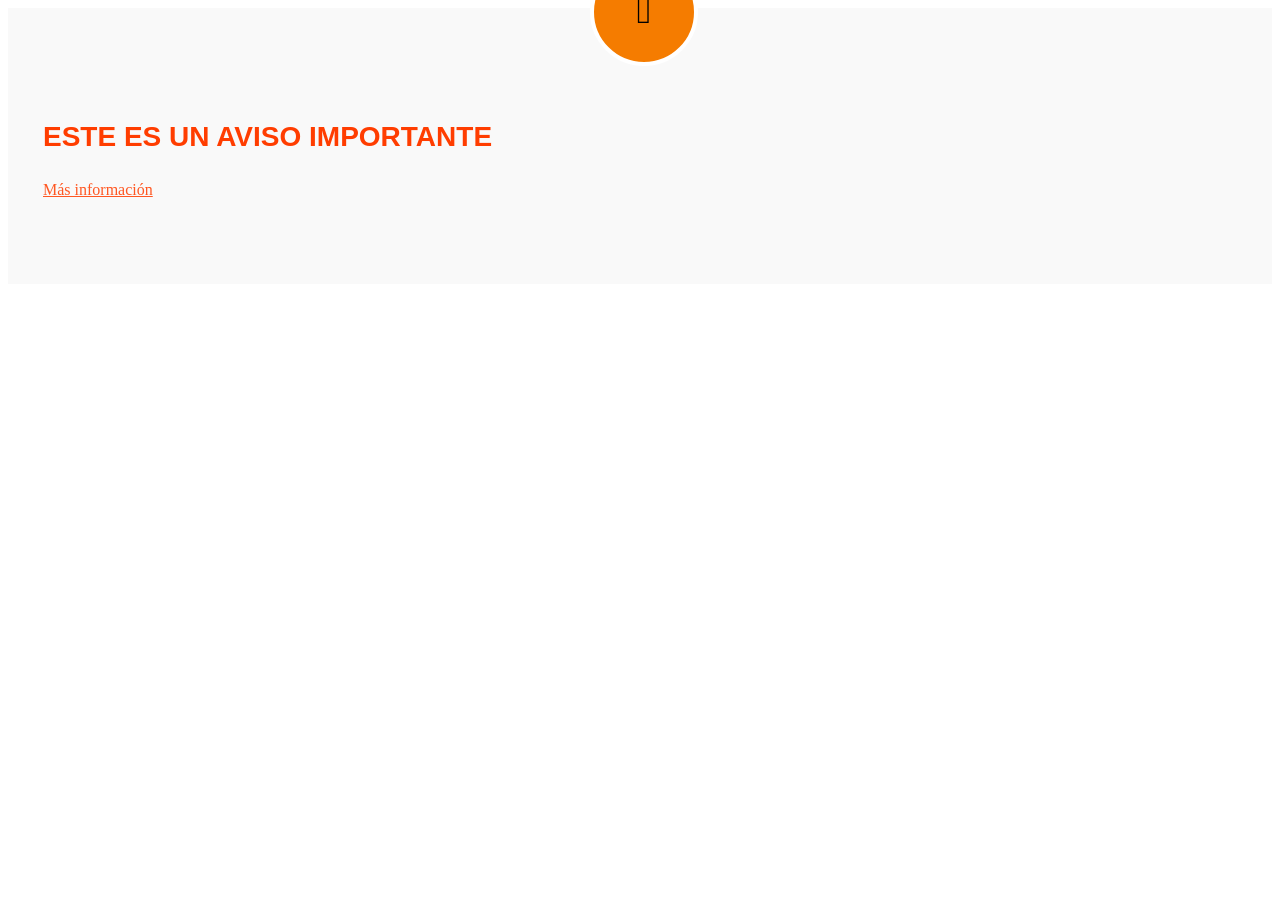
==== Pagina_web_Insti/Index.html @ ee3fced5 "Upload 15/01/2025" ====
<!DOCTYPE html>
<html lang="es">
    <head>
        <meta charset="UTF-8">
        <meta name="viewport" content="width=device-width, initial-scale=1">
        <link rel="profile" href="http://gmpg.org/xfn/11">

        <style>
            :root,::before,::after {
                --mec-color-skin: #f7a440; /* Color cambiado */
                --mec-color-skin-rgba-1: rgba(247, 164, 64, .25);
                --mec-color-skin-rgba-2: rgba(247, 164, 64, .5);
                --mec-color-skin-rgba-3: rgba(247, 164, 64, .75);
                --mec-color-skin-rgba-4: rgba(247, 164, 64, .11);
                --mec-container-normal-width: 1196px;
                --mec-container-large-width: 1690px;
                --mec-fes-main-color: #f7a440; /* Color cambiado */
                --mec-fes-main-color-rgba-1: rgba(247, 164, 64, 0.12);
                --mec-fes-main-color-rgba-2: rgba(247, 164, 64, 0.23);
                --mec-fes-main-color-rgba-3: rgba(247, 164, 64, 0.03);
                --mec-fes-main-color-rgba-4: rgba(247, 164, 64, 0.3);
                --mec-fluent-main-color: #ffe5b0; /* Color cambiado */
                --mec-fluent-bold-color: #ff9600; /* Color cambiado */
                --mec-fluent-bg-hover-color: #fff4e0; /* Color cambiado */
                --mec-fluent-bg-color: #fffaf3; /* Color cambiado */
                --mec-fluent-second-bg-color: #ffdab0; /* Color cambiado */
            }

            .aviso:before {
                font-family: 'FontAwesome';
                content: "\f08d";
                position: absolute;
                top: 0;
                font-size: 40px;
                height: 100px;
                width: 100px;
                line-height: 95px;
                text-align: center;
                background: #f57c00; /* Color cambiado */
                border-radius: 50%;
                top: -50px;
                left: 50%;
                margin-left: -50px;
                border: 4px solid #fff;
            }

            .aviso {
                background: #f9f9f9;
                padding: 85px 35px;
                margin-bottom: 60px;
                position: relative;
            }

            a.linkfaldon { color: #ff5722; /* Color cambiado */ }
            a.linkfaldon:visited { color: #bf360c; /* Color cambiado */ }

            .texto {
                font-size: 28px;
                font-family: helvetica;
                font-weight: bold;
                color: #ff3d00; /* Color cambiado */
                text-transform: uppercase;
            }

            .parpadea {
                animation-name: parpadeo;
                animation-duration: 1s;
                animation-timing-function: linear;
                animation-iteration-count: infinite;

                -webkit-animation-name: parpadeo;
                -webkit-animation-duration: 1s;
                -webkit-animation-timing-function: linear;
                -webkit-animation-iteration-count: infinite;
            }

            @-moz-keyframes parpadeo {
                0% { opacity: 1.0; }
                50% { opacity: 0.0; }
                100% { opacity: 1.0; }
            }

            @-webkit-keyframes parpadeo {
                0% { opacity: 1.0; }
                50% { opacity: 0.0; }
                100% { opacity: 1.0; }
            }

            @keyframes parpadeo {
                0% { opacity: 1.0; }
                50% { opacity: 0.0; }
                100% { opacity: 1.0; }
            }
        </style>

        <title>IES VILLAVERDE &#8211; Instituto Villaverde</title>
    </head>

    <body>
        <div class="aviso">
            <p class="texto">Este es un aviso importante</p>
            <a href="#" class="linkfaldon">Más información</a>
        </div>
    </body>
</html>
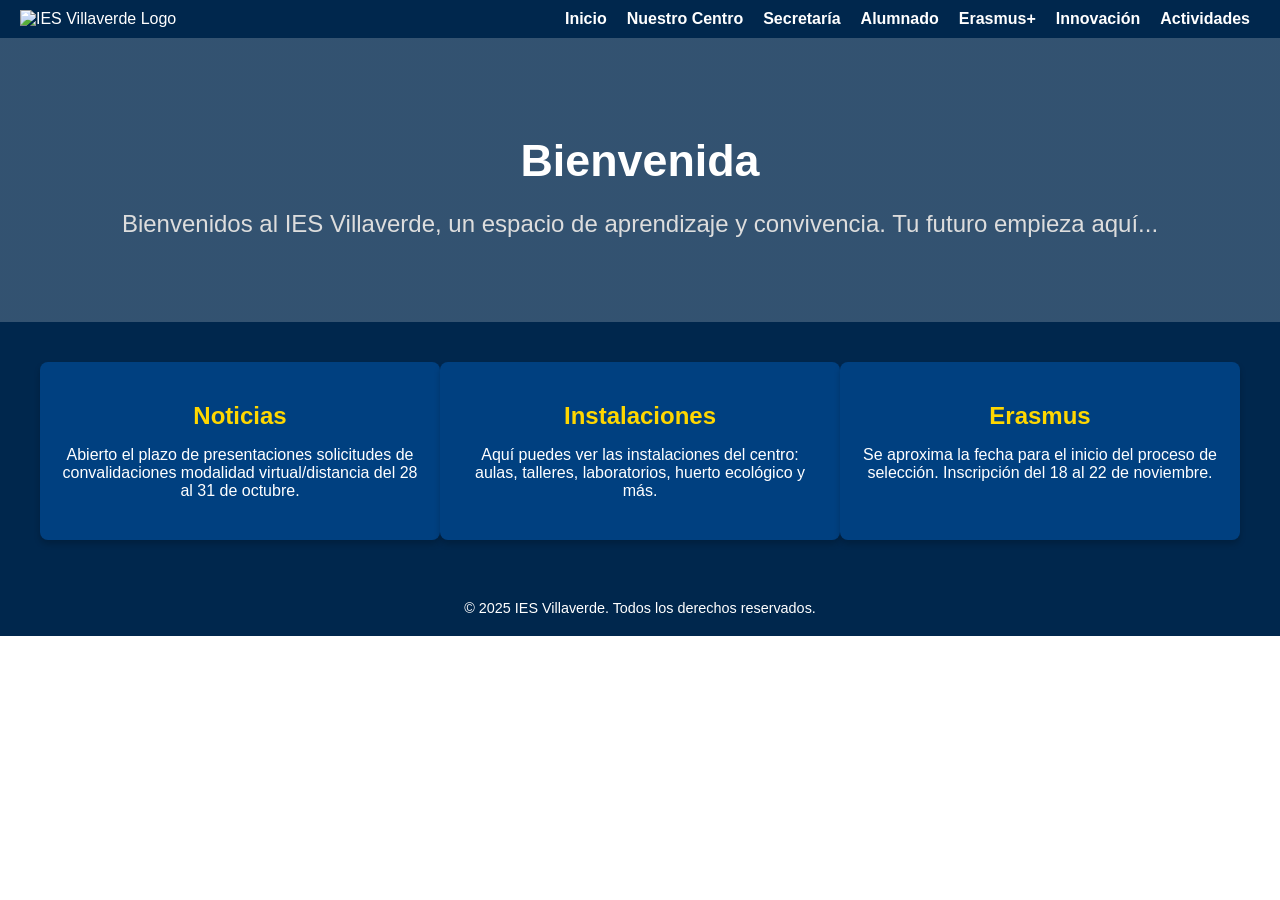
==== commit 03b66e35: "Upload 15/01/2025" ====
--- a/Pagina_web_Insti/Index.html
+++ b/Pagina_web_Insti/Index.html
@@ -1,105 +1,53 @@
 <!DOCTYPE html>
 <html lang="es">
-    <head>
-        <meta charset="UTF-8">
-        <meta name="viewport" content="width=device-width, initial-scale=1">
-        <link rel="profile" href="http://gmpg.org/xfn/11">
+<head>
+    <meta charset="UTF-8">
+    <meta name="viewport" content="width=device-width, initial-scale=1.0">
+    <title>IES Villaverde</title>
+    <link rel="stylesheet" href="styles.css">
+</head>
+<body>
+    <header class="header">
+        <div class="logo">
+            <img src="logo.png" alt="IES Villaverde Logo">
+        </div>
+        <nav class="navbar">
+            <ul>
+                <li><a href="#inicio">Inicio</a></li>
+                <li><a href="#centro">Nuestro Centro</a></li>
+                <li><a href="#secretaria">Secretaría</a></li>
+                <li><a href="#alumnado">Alumnado</a></li>
+                <li><a href="#erasmus">Erasmus+</a></li>
+                <li><a href="#innovacion">Innovación</a></li>
+                <li><a href="#actividades">Actividades</a></li>
+            </ul>
+        </nav>
+    </header>
 
-        <style>
-            :root,::before,::after {
-                --mec-color-skin: #f7a440; /* Color cambiado */
-                --mec-color-skin-rgba-1: rgba(247, 164, 64, .25);
-                --mec-color-skin-rgba-2: rgba(247, 164, 64, .5);
-                --mec-color-skin-rgba-3: rgba(247, 164, 64, .75);
-                --mec-color-skin-rgba-4: rgba(247, 164, 64, .11);
-                --mec-container-normal-width: 1196px;
-                --mec-container-large-width: 1690px;
-                --mec-fes-main-color: #f7a440; /* Color cambiado */
-                --mec-fes-main-color-rgba-1: rgba(247, 164, 64, 0.12);
-                --mec-fes-main-color-rgba-2: rgba(247, 164, 64, 0.23);
-                --mec-fes-main-color-rgba-3: rgba(247, 164, 64, 0.03);
-                --mec-fes-main-color-rgba-4: rgba(247, 164, 64, 0.3);
-                --mec-fluent-main-color: #ffe5b0; /* Color cambiado */
-                --mec-fluent-bold-color: #ff9600; /* Color cambiado */
-                --mec-fluent-bg-hover-color: #fff4e0; /* Color cambiado */
-                --mec-fluent-bg-color: #fffaf3; /* Color cambiado */
-                --mec-fluent-second-bg-color: #ffdab0; /* Color cambiado */
-            }
+    <main>
+        <section class="welcome">
+            <h1>Bienvenida</h1>
+            <p>Bienvenidos al IES Villaverde, un espacio de aprendizaje y convivencia. Tu futuro empieza aquí...</p>
+        </section>
 
-            .aviso:before {
-                font-family: 'FontAwesome';
-                content: "\f08d";
-                position: absolute;
-                top: 0;
-                font-size: 40px;
-                height: 100px;
-                width: 100px;
-                line-height: 95px;
-                text-align: center;
-                background: #f57c00; /* Color cambiado */
-                border-radius: 50%;
-                top: -50px;
-                left: 50%;
-                margin-left: -50px;
-                border: 4px solid #fff;
-            }
+        <section class="info-cards">
+            <div class="card">
+                <h2>Noticias</h2>
+                <p>Abierto el plazo de presentaciones solicitudes de convalidaciones modalidad virtual/distancia del 28 al 31 de octubre.</p>
+            </div>
+            <div class="card">
+                <h2>Instalaciones</h2>
+                <p>Aquí puedes ver las instalaciones del centro: aulas, talleres, laboratorios, huerto ecológico y más.</p>
+            </div>
+            <div class="card">
+                <h2>Erasmus</h2>
+                <p>Se aproxima la fecha para el inicio del proceso de selección. Inscripción del 18 al 22 de noviembre.</p>
+            </div>
+        </section>
+    </main>
 
-            .aviso {
-                background: #f9f9f9;
-                padding: 85px 35px;
-                margin-bottom: 60px;
-                position: relative;
-            }
-
-            a.linkfaldon { color: #ff5722; /* Color cambiado */ }
-            a.linkfaldon:visited { color: #bf360c; /* Color cambiado */ }
-
-            .texto {
-                font-size: 28px;
-                font-family: helvetica;
-                font-weight: bold;
-                color: #ff3d00; /* Color cambiado */
-                text-transform: uppercase;
-            }
-
-            .parpadea {
-                animation-name: parpadeo;
-                animation-duration: 1s;
-                animation-timing-function: linear;
-                animation-iteration-count: infinite;
-
-                -webkit-animation-name: parpadeo;
-                -webkit-animation-duration: 1s;
-                -webkit-animation-timing-function: linear;
-                -webkit-animation-iteration-count: infinite;
-            }
-
-            @-moz-keyframes parpadeo {
-                0% { opacity: 1.0; }
-                50% { opacity: 0.0; }
-                100% { opacity: 1.0; }
-            }
-
-            @-webkit-keyframes parpadeo {
-                0% { opacity: 1.0; }
-                50% { opacity: 0.0; }
-                100% { opacity: 1.0; }
-            }
-
-            @keyframes parpadeo {
-                0% { opacity: 1.0; }
-                50% { opacity: 0.0; }
-                100% { opacity: 1.0; }
-            }
-        </style>
-
-        <title>IES VILLAVERDE &#8211; Instituto Villaverde</title>
-    </head>
-
-    <body>
-        <div class="aviso">
-            <p class="texto">Este es un aviso importante</p>
-            <a href="#" class="linkfaldon">Más información</a>
-        </div>
-    </body>
-</html>
+    <footer class="footer">
+        <p>&copy; 2025 IES Villaverde. Todos los derechos reservados.</p>
+    </footer>
+</body>
+</html>
--- a/Pagina_web_Insti/styles.css
+++ b/Pagina_web_Insti/styles.css
@@ -0,0 +1,123 @@
+/* General Reset */
+body {
+    margin: 0;
+    font-family: Arial, sans-serif;
+}
+
+/* Header Styles */
+.header {
+    display: flex;
+    justify-content: space-between;
+    align-items: center;
+    background-color: #00274D;
+    color: white;
+    padding: 10px 20px;
+}
+
+.header .logo img {
+    height: 50px;
+}
+
+.navbar ul {
+    list-style: none;
+    display: flex;
+    margin: 0;
+    padding: 0;
+}
+
+.navbar ul li {
+    margin: 0 10px;
+}
+
+.navbar ul li a {
+    color: white;
+    text-decoration: none;
+    font-weight: bold;
+}
+
+.navbar ul li a:hover {
+    text-decoration: underline;
+}
+
+/* Welcome Section */
+.welcome {
+    text-align: center;
+    background: linear-gradient(to bottom, rgba(0,39,77,0.8), rgba(0,39,77,0.8)), url('background.jpg');
+    background-size: cover;
+    background-position: center;
+    color: white;
+    padding: 60px 20px;
+}
+
+.welcome h1 {
+    margin-bottom: 10px;
+    font-size: 2.8em;
+}
+
+.welcome p {
+    font-size: 1.5em;
+    color: #ddd;
+}
+
+/* Info Cards Section */
+.info-cards {
+    display: flex;
+    justify-content: space-around;
+    padding: 40px;
+    background: #00274D;
+    color: white;
+}
+
+.card {
+    background: #004080;
+    border: none;
+    border-radius: 8px;
+    padding: 20px;
+    text-align: center;
+    width: 30%;
+    box-shadow: 0 4px 6px rgba(0, 0, 0, 0.2);
+    transition: transform 0.3s;
+}
+
+.card:hover {
+    transform: scale(1.05);
+}
+
+.card h2 {
+    font-size: 1.5em;
+    color: #FFD700;
+    margin-bottom: 10px;
+}
+
+.card p {
+    font-size: 1em;
+    color: #FFF;
+    margin-bottom: 20px;
+}
+
+.card button {
+    background: #FFD700;
+    border: none;
+    color: #00274D;
+    padding: 10px 20px;
+    border-radius: 5px;
+    cursor: pointer;
+    font-weight: bold;
+}
+
+.card button:hover {
+    background: #FFC107;
+}
+
+/* Footer Styles */
+.footer {
+    text-align: center;
+    background-color: #00274D;
+    color: white;
+    padding: 20px 0;
+    font-size: 0.9em;
+}
+
+.footer p {
+    margin: 0;
+}
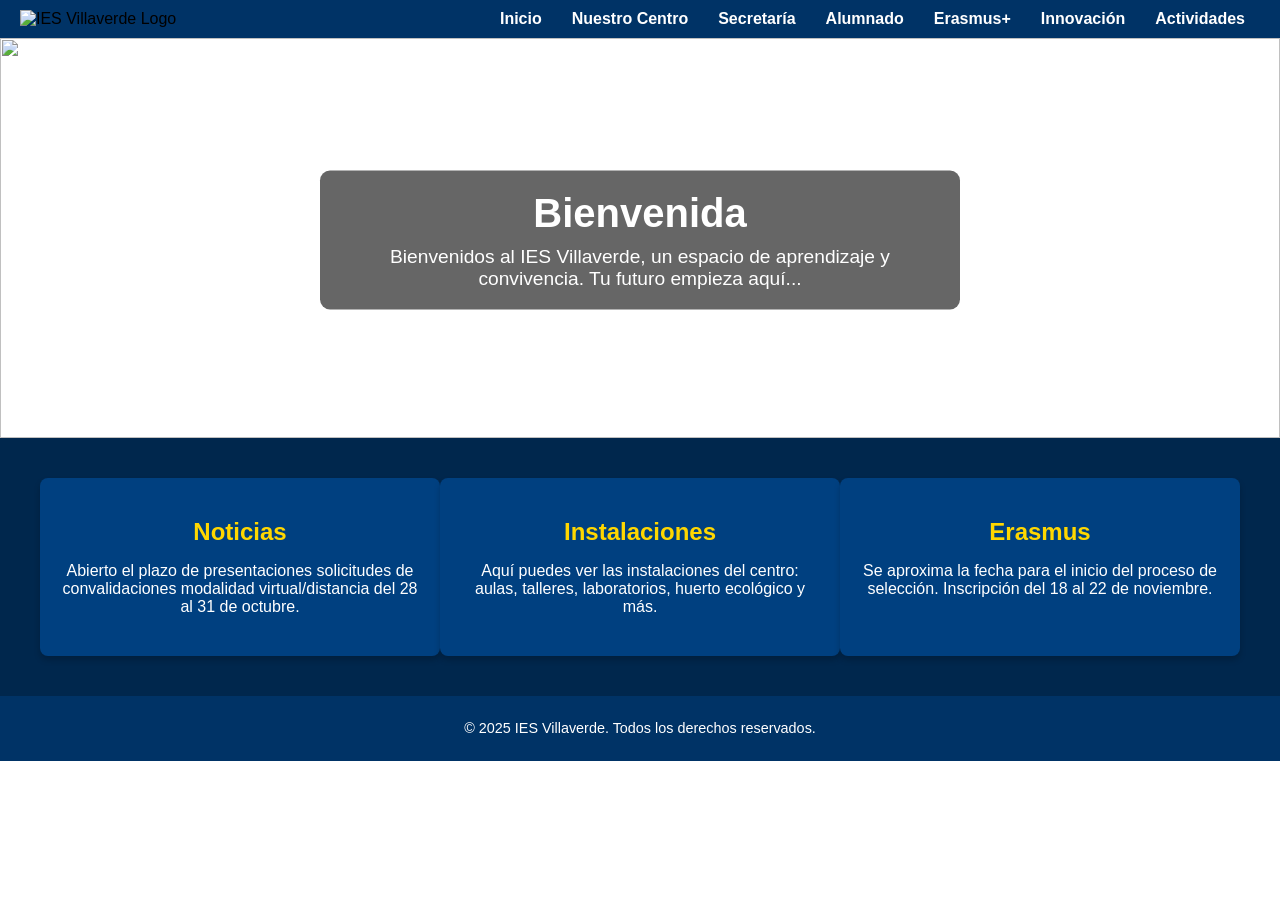
==== commit 094c5525: "Upload 16/01/2025" ====
--- a/Pagina_web_Insti/Index.html
+++ b/Pagina_web_Insti/Index.html
@@ -1,53 +1,80 @@
 <!DOCTYPE html>
 <html lang="es">
-<head>
-    <meta charset="UTF-8">
-    <meta name="viewport" content="width=device-width, initial-scale=1.0">
+  <head>
+    <meta charset="UTF-8" />
+    <meta name="viewport" content="width=device-width, initial-scale=1.0" />
     <title>IES Villaverde</title>
-    <link rel="stylesheet" href="styles.css">
-</head>
-<body>
+    <link rel="stylesheet" href="styles.css" />
+  </head>
+  <body>
     <header class="header">
-        <div class="logo">
-            <img src="logo.png" alt="IES Villaverde Logo">
-        </div>
-        <nav class="navbar">
-            <ul>
-                <li><a href="#inicio">Inicio</a></li>
-                <li><a href="#centro">Nuestro Centro</a></li>
-                <li><a href="#secretaria">Secretaría</a></li>
-                <li><a href="#alumnado">Alumnado</a></li>
-                <li><a href="#erasmus">Erasmus+</a></li>
-                <li><a href="#innovacion">Innovación</a></li>
-                <li><a href="#actividades">Actividades</a></li>
-            </ul>
-        </nav>
+      <div class="logo">
+        <img src="logo.png" alt="IES Villaverde Logo" />
+      </div>
+      <nav class="navbar">
+        <ul>
+          <li><a href="#inicio">Inicio</a></li>
+          <li><a href="#centro">Nuestro Centro</a></li>
+          <li><a href="#secretaria">Secretaría</a></li>
+          <li><a href="#alumnado">Alumnado</a></li>
+          <li><a href="#erasmus">Erasmus+</a></li>
+          <li><a href="#innovacion">Innovación</a></li>
+          <li><a href="#actividades">Actividades</a></li>
+        </ul>
+      </nav>
     </header>
 
     <main>
-        <section class="welcome">
-            <h1>Bienvenida</h1>
-            <p>Bienvenidos al IES Villaverde, un espacio de aprendizaje y convivencia. Tu futuro empieza aquí...</p>
-        </section>
+      <section class="welcome">
+        <div class="slider">
+          <ul>
+            <li>
+              <div>
+                <h1>Bienvenida</h1>
+                <p>
+                  Bienvenidos al IES Villaverde, un espacio de aprendizaje y
+                  convivencia. Tu futuro empieza aquí...
+                </p>
+              </div>
+              <img
+                src="https://site.educa.madrid.org/ies.villaverde.madrid//wp-content/uploads/ies.villaverde.madrid/2023/01/BIENVENIDA_CONTENEDOR.png"
+                alt=""
+              />
+            </li>
+            <li>
+              <img
+                src="https://site.educa.madrid.org/ies.villaverde.madrid//wp-content/uploads/ies.villaverde.madrid/2022/12/contenedor_navidad.png"
+                alt=""
+              />
+            </li>
+            <li>
+              <img
+                src="https://site.educa.madrid.org/ies.villaverde.madrid//wp-content/uploads/ies.villaverde.madrid/2023/04/Jornada_intercultural_II_IESVILLAVERDE.png"
+                alt=""
+              />
+            </li>
+          </ul>
+        </div>
+      </section>
 
-        <section class="info-cards">
-            <div class="card">
-                <h2>Noticias</h2>
-                <p>Abierto el plazo de presentaciones solicitudes de convalidaciones modalidad virtual/distancia del 28 al 31 de octubre.</p>
-            </div>
-            <div class="card">
-                <h2>Instalaciones</h2>
-                <p>Aquí puedes ver las instalaciones del centro: aulas, talleres, laboratorios, huerto ecológico y más.</p>
-            </div>
-            <div class="card">
-                <h2>Erasmus</h2>
-                <p>Se aproxima la fecha para el inicio del proceso de selección. Inscripción del 18 al 22 de noviembre.</p>
-            </div>
-        </section>
+      <section class="info-cards">
+        <div class="card">
+            <h2>Noticias</h2>
+            <p>Abierto el plazo de presentaciones solicitudes de convalidaciones modalidad virtual/distancia del 28 al 31 de octubre.</p>
+        </div>
+        <div class="card">
+            <h2>Instalaciones</h2>
+            <p>Aquí puedes ver las instalaciones del centro: aulas, talleres, laboratorios, huerto ecológico y más.</p>
+        </div>
+        <div class="card">
+            <h2>Erasmus</h2>
+            <p>Se aproxima la fecha para el inicio del proceso de selección. Inscripción del 18 al 22 de noviembre.</p>
+        </div>
+    </section>
     </main>
 
     <footer class="footer">
-        <p>&copy; 2025 IES Villaverde. Todos los derechos reservados.</p>
+      <p>&copy; 2025 IES Villaverde. Todos los derechos reservados.</p>
     </footer>
-</body>
-</html>+  </body>
+</html>
--- a/Pagina_web_Insti/styles.css
+++ b/Pagina_web_Insti/styles.css
@@ -1,65 +1,112 @@
-/* General Reset */
+/* Estilo general */
 body {
+    font-family: Arial, sans-serif;
     margin: 0;
-    font-family: Arial, sans-serif;
-}
-
-/* Header Styles */
-.header {
+    padding: 0;
+  }
+  
+  .header {
     display: flex;
+    align-items: center;
     justify-content: space-between;
-    align-items: center;
-    background-color: #00274D;
-    color: white;
+    background-color: #003366;
     padding: 10px 20px;
-}
-
-.header .logo img {
+  }
+  
+  .header .logo img {
     height: 50px;
-}
-
-.navbar ul {
+  }
+  
+  .navbar ul {
     list-style: none;
     display: flex;
     margin: 0;
     padding: 0;
-}
-
-.navbar ul li {
-    margin: 0 10px;
-}
-
-.navbar ul li a {
+  }
+  
+  .navbar ul li {
+    margin: 0 15px;
+  }
+  
+  .navbar ul li a {
+    text-decoration: none;
     color: white;
-    text-decoration: none;
     font-weight: bold;
-}
-
-.navbar ul li a:hover {
-    text-decoration: underline;
-}
-
-/* Welcome Section */
-.welcome {
+  }
+  
+  .navbar ul li a:hover {
+    color: #ffd700;
+  }
+  
+  /* Sección de bienvenida */
+  .welcome {
+    position: relative;
+    overflow: hidden;
+  }
+  
+  .slider {
+    position: relative;
+    width: 100%;
+    max-height: 400px;
+  }
+  
+  .slider ul {
+    display: flex;
+    padding: 0;
+    margin: 0;
+    list-style: none;
+    animation: slide 12s infinite;
+  }
+  
+  .slider ul li {
+    position: relative;
+    min-width: 100%;
+  }
+  
+  .slider ul li img {
+    width: 100%;
+    height: 400px;
+    object-fit: cover;
+  }
+  
+  .slider ul li div {
+    position: absolute;
+    top: 50%;
+    left: 50%;
+    transform: translate(-50%, -50%);
+    background: rgba(0, 0, 0, 0.6);
+    padding: 20px;
     text-align: center;
-    background: linear-gradient(to bottom, rgba(0,39,77,0.8), rgba(0,39,77,0.8)), url('background.jpg');
-    background-size: cover;
-    background-position: center;
     color: white;
-    padding: 60px 20px;
-}
-
-.welcome h1 {
-    margin-bottom: 10px;
-    font-size: 2.8em;
-}
-
-.welcome p {
-    font-size: 1.5em;
-    color: #ddd;
-}
-
-/* Info Cards Section */
+    border-radius: 10px;
+  }
+  
+  .slider ul li div h1 {
+    margin: 0;
+    font-size: 2.5em;
+  }
+  
+  .slider ul li div p {
+    margin: 10px 0 0;
+    font-size: 1.2em;
+  }
+  
+  /* Animación del slider */
+  @keyframes slide {
+    0% {
+      transform: translateX(0);
+    }
+    33% {
+      transform: translateX(-100%);
+    }
+    66% {
+      transform: translateX(-200%);
+    }
+    100% {
+      transform: translateX(0);
+    }
+  }
+  /* Info Cards Section */
 .info-cards {
     display: flex;
     justify-content: space-around;
@@ -109,15 +156,13 @@
     background: #FFC107;
 }
 
-/* Footer Styles */
-.footer {
+  
+  /* Footer */
+  .footer {
+    background-color: #003366;
+    color: white;
     text-align: center;
-    background-color: #00274D;
-    color: white;
-    padding: 20px 0;
+    padding: 10px;
     font-size: 0.9em;
-}
-
-.footer p {
-    margin: 0;
-}
+  }
+  
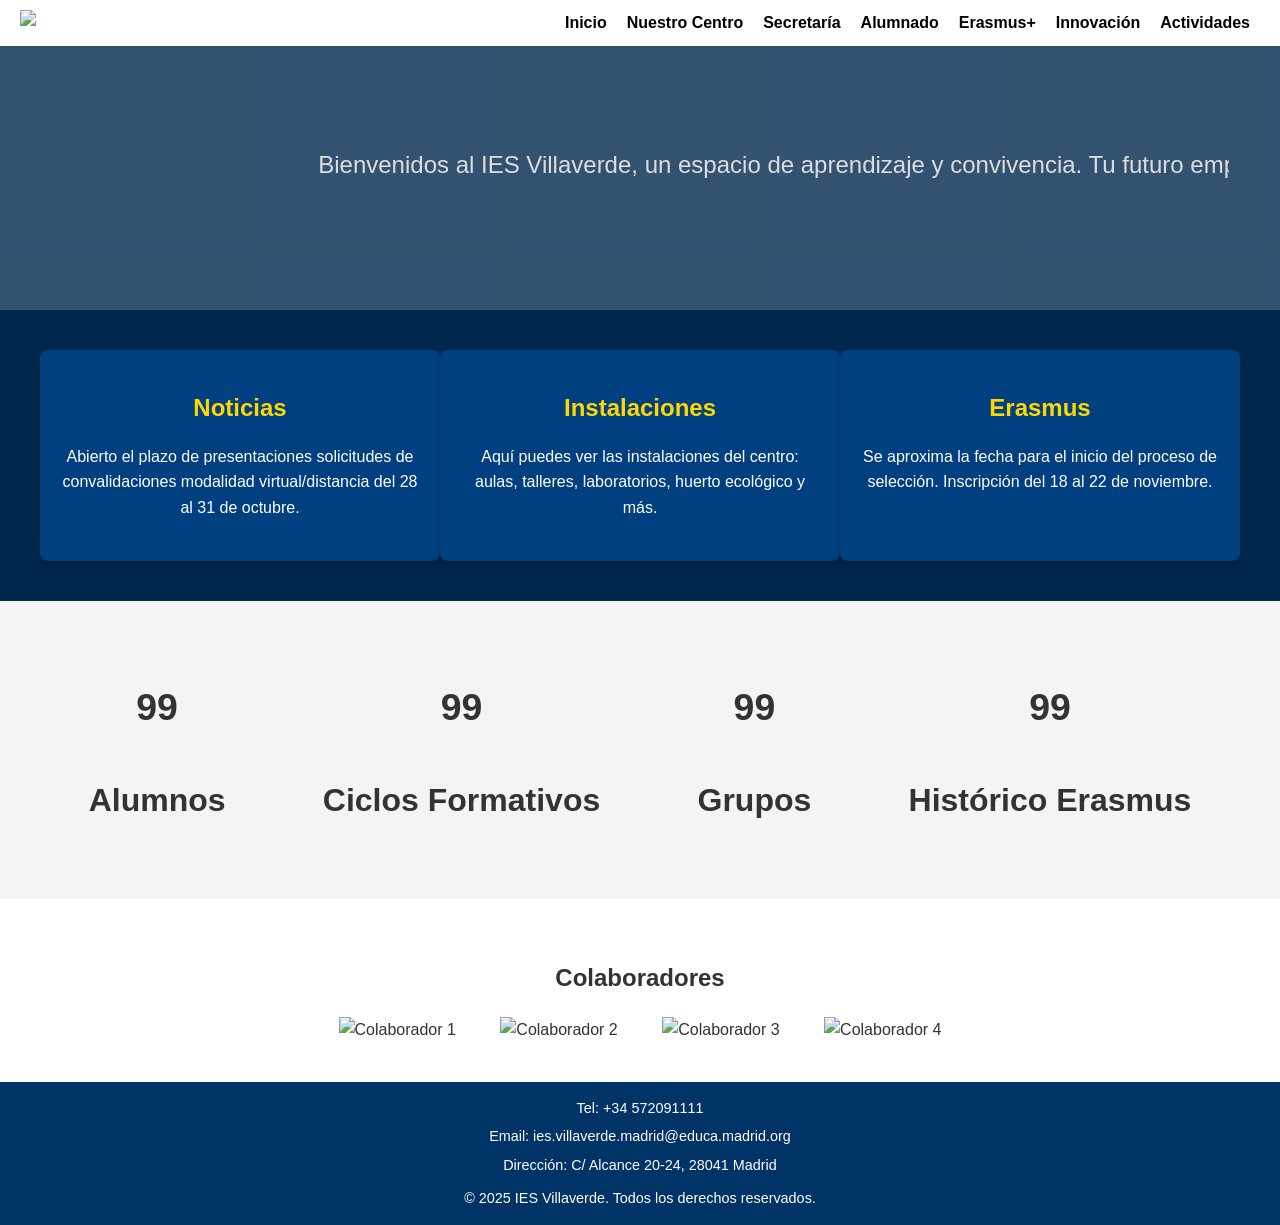
==== commit f9294b7f: "Upload 17/01/2025" ====
--- a/Pagina_web_Insti/Index.html
+++ b/Pagina_web_Insti/Index.html
@@ -1,32 +1,31 @@
 <!DOCTYPE html>
 <html lang="es">
-  <head>
-    <meta charset="UTF-8" />
-    <meta name="viewport" content="width=device-width, initial-scale=1.0" />
+<head>
+    <meta charset="UTF-8">
+    <meta name="viewport" content="width=device-width, initial-scale=1.0">
     <title>IES Villaverde</title>
-    <link rel="stylesheet" href="styles.css" />
-  </head>
-  <body>
+    <link rel="stylesheet" href="styles.css">
+</head>
+<body>
     <header class="header">
-      <div class="logo">
-        <img src="logo.png" alt="IES Villaverde Logo" />
-      </div>
-      <nav class="navbar">
-        <ul>
-          <li><a href="#inicio">Inicio</a></li>
-          <li><a href="#centro">Nuestro Centro</a></li>
-          <li><a href="#secretaria">Secretaría</a></li>
-          <li><a href="#alumnado">Alumnado</a></li>
-          <li><a href="#erasmus">Erasmus+</a></li>
-          <li><a href="#innovacion">Innovación</a></li>
-          <li><a href="#actividades">Actividades</a></li>
-        </ul>
-      </nav>
+        <div class="logo">
+            <img src="https://site.educa.madrid.org/ies.villaverde.madrid//wp-content/uploads/ies.villaverde.madrid/2021/03/cropped-cropped-ies-villaverde-logo.png" alt="IES Villaverde Logo">
+        </div>
+        <nav class="navbar">
+            <ul>
+                <li><a href="#inicio">Inicio</a></li>
+                <li><a href="#centro">Nuestro Centro</a></li>
+                <li><a href="#secretaria">Secretaría</a></li>
+                <li><a href="#alumnado">Alumnado</a></li>
+                <li><a href="#erasmus">Erasmus+</a></li>
+                <li><a href="#innovacion">Innovación</a></li>
+                <li><a href="#actividades">Actividades</a></li>
+            </ul>
+        </nav>
     </header>
 
     <main>
-      <section class="welcome">
-        <div class="slider">
+        <section class="welcome">        <div class="slider">
           <ul>
             <li>
               <div>
@@ -55,26 +54,64 @@
             </li>
           </ul>
         </div>
+        </section>
+
+
+        <section class="info-cards">
+          <div class="card">
+              <h2>Noticias</h2>
+              <p>Abierto el plazo de presentaciones solicitudes de convalidaciones modalidad virtual/distancia del 28 al 31 de octubre.</p>
+          </div>
+          <div class="card">
+              <h2>Instalaciones</h2>
+              <p>Aquí puedes ver las instalaciones del centro: aulas, talleres, laboratorios, huerto ecológico y más.</p>
+          </div>
+          <div class="card">
+              <h2>Erasmus</h2>
+              <p>Se aproxima la fecha para el inicio del proceso de selección. Inscripción del 18 al 22 de noviembre.</p>
+          </div>
       </section>
+<!-- Sección de estadísticas -->
+<section class="statistics">
+  <div class="stat">
+      <h3>99</h3>
+      <p>Alumnos</p>
+  </div>
+  <div class="stat">
+      <h3>99</h3>
+      <p>Ciclos Formativos</p>
+  </div>
+  <div class="stat">
+      <h3>99</h3>
+      <p>Grupos</p>
+  </div>
+  <div class="stat">
+      <h3>99</h3>
+      <p>Histórico Erasmus</p>
+  </div>
+</section>
 
-      <section class="info-cards">
-        <div class="card">
-            <h2>Noticias</h2>
-            <p>Abierto el plazo de presentaciones solicitudes de convalidaciones modalidad virtual/distancia del 28 al 31 de octubre.</p>
-        </div>
-        <div class="card">
-            <h2>Instalaciones</h2>
-            <p>Aquí puedes ver las instalaciones del centro: aulas, talleres, laboratorios, huerto ecológico y más.</p>
-        </div>
-        <div class="card">
-            <h2>Erasmus</h2>
-            <p>Se aproxima la fecha para el inicio del proceso de selección. Inscripción del 18 al 22 de noviembre.</p>
-        </div>
-    </section>
-    </main>
+<!-- Sección de colaboradores -->
+<section class="collaborators">
+  <h2>Colaboradores</h2>
+  <div class="logos">
+      <img src="https://site.educa.madrid.org/ies.villaverde.madrid//wp-content/uploads/ies.villaverde.madrid/2021/04/FNAC.jpeg" alt="Colaborador 1">
+      <img src="https://site.educa.madrid.org/ies.villaverde.madrid//wp-content/uploads/ies.villaverde.madrid/2022/11/INSIGNIA_EMLAB_5.png" alt="Colaborador 2">
+      <img src="https://site.educa.madrid.org/ies.villaverde.madrid//wp-content/uploads/ies.villaverde.madrid/2021/06/logo-exe-300-01.png" alt="Colaborador 3">
+      <img src="https://site.educa.madrid.org/ies.villaverde.madrid//wp-content/uploads/ies.villaverde.madrid/2021/04/ucdconwaylab.jpg" alt="Colaborador 4">
+  </div>
+</section>
 
-    <footer class="footer">
+<!-- Pie de página -->
+<footer class="footer">
+  <div class="contact-info">
+      <p>Tel: +34 572091111</p>
+      <p>Email: ies.villaverde.madrid@educa.madrid.org</p>
+      <p>Dirección: C/ Alcance 20-24, 28041 Madrid</p>
+  </div>
+  <div class="legal">
       <p>&copy; 2025 IES Villaverde. Todos los derechos reservados.</p>
-    </footer>
-  </body>
-</html>
+  </div>
+</footer>
+</body>
+</html>
--- a/Pagina_web_Insti/styles.css
+++ b/Pagina_web_Insti/styles.css
@@ -1,111 +1,235 @@
-/* Estilo general */
+/* General Reset */
 body {
-    font-family: Arial, sans-serif;
-    margin: 0;
-    padding: 0;
-  }
-  
-  .header {
-    display: flex;
-    align-items: center;
-    justify-content: space-between;
-    background-color: #003366;
-    padding: 10px 20px;
-  }
-  
-  .header .logo img {
-    height: 50px;
-  }
-  
-  .navbar ul {
-    list-style: none;
-    display: flex;
-    margin: 0;
-    padding: 0;
-  }
-  
-  .navbar ul li {
-    margin: 0 15px;
-  }
-  
-  .navbar ul li a {
-    text-decoration: none;
-    color: white;
-    font-weight: bold;
-  }
-  
-  .navbar ul li a:hover {
-    color: #ffd700;
-  }
-  
-  /* Sección de bienvenida */
-  .welcome {
-    position: relative;
-    overflow: hidden;
-  }
-  
-  .slider {
-    position: relative;
-    width: 100%;
-    max-height: 400px;
-  }
-  
-  .slider ul {
-    display: flex;
-    padding: 0;
-    margin: 0;
-    list-style: none;
-    animation: slide 12s infinite;
-  }
-  
-  .slider ul li {
-    position: relative;
-    min-width: 100%;
-  }
-  
-  .slider ul li img {
-    width: 100%;
-    height: 400px;
-    object-fit: cover;
-  }
-  
-  .slider ul li div {
-    position: absolute;
-    top: 50%;
-    left: 50%;
-    transform: translate(-50%, -50%);
-    background: rgba(0, 0, 0, 0.6);
-    padding: 20px;
-    text-align: center;
-    color: white;
-    border-radius: 10px;
-  }
-  
-  .slider ul li div h1 {
-    margin: 0;
-    font-size: 2.5em;
-  }
-  
-  .slider ul li div p {
-    margin: 10px 0 0;
-    font-size: 1.2em;
-  }
-  
-  /* Animación del slider */
-  @keyframes slide {
-    0% {
-      transform: translateX(0);
-    }
-    33% {
-      transform: translateX(-100%);
-    }
-    66% {
-      transform: translateX(-200%);
-    }
-    100% {
-      transform: translateX(0);
-    }
-  }
+  margin: 0;
+  font-family: Arial, sans-serif;
+  color: #333;
+  line-height: 1.6;
+}
+
+/* Header Styles */
+.header {
+  display: flex;
+  justify-content: space-between;
+  align-items: center;
+  background-color: #ffffff;
+  color: white;
+  padding: 10px 20px;
+}
+
+.header .logo img {
+  height: 50px;
+}
+
+.navbar ul {
+  list-style: none;
+  display: flex;
+  margin: 0;
+  padding: 0;
+}
+
+.navbar ul li {
+  margin: 0 10px;
+}
+
+.navbar ul li a {
+  color: rgb(0, 0, 0);
+  text-decoration: none;
+  font-weight: bold;
+}
+
+.navbar ul li a:hover {
+  text-decoration: underline;
+}
+
+/* Welcome Section */
+.welcome {
+  text-align: center;
+  background: linear-gradient(to bottom, rgba(0,39,77,0.8), rgba(0,39,77,0.8)), url('https://site.educa.madrid.org/ies.villaverde.madrid//wp-content/uploads/ies.villaverde.madrid/2023/01/BIENVENIDA_CONTENEDOR.png');
+  background-size: cover;
+  background-position: center;
+  color: white;
+  padding: 60px 20px;
+}
+
+
+.welcome h1 {
+  position: absolute;
+  top: 250%;
+  left: 50%;
+  transform: translate(-50%, -50%);
+  z-index: 10; /* Asegura que el texto esté sobre el slider */
+  background-color: rgba(0, 0, 0, 0.5); /* Fondo semitransparente */
+  color: white;
+  padding: 10px 20px;
+  border-radius: 5px;
+  font-size: 2.5em;
+  text-transform: uppercase;
+}
+
+
+.welcome p {
+  font-size: 1.5em;
+  color: #ddd;
+}
+
+/* Info Cards Section */
+.info-cards {
+  display: flex;
+  justify-content: space-around;
+  padding: 40px;
+  background: #00274D;
+  color: white;
+}
+
+.card {
+  background: #004080;
+  border: none;
+  border-radius: 8px;
+  padding: 20px;
+  text-align: center;
+  width: 30%;
+  box-shadow: 0 4px 6px rgba(0, 0, 0, 0.2);
+  transition: transform 0.3s;
+}
+
+.card:hover {
+  transform: scale(1.05);
+}
+
+.card h2 {
+  font-size: 1.5em;
+  color: #FFD700;
+  margin-bottom: 10px;
+}
+
+.card p {
+  font-size: 1em;
+  color: #FFF;
+  margin-bottom: 20px;
+}
+
+.card button {
+  background: #FFD700;
+  border: none;
+  color: #00274D;
+  padding: 10px 20px;
+  border-radius: 5px;
+  cursor: pointer;
+  font-weight: bold;
+}
+
+.card button:hover {
+  background: #FFC107;
+}
+
+/* Statistics Section */
+.statistics {
+  display: flex;
+  justify-content: space-around;
+  padding: 40px;
+  background: #F4F4F4;
+  color: #333;
+  text-align: center;
+}
+
+.statistics .stat {
+  font-size: 2em;
+  font-weight: bold;
+}
+
+.statistics .label {
+  margin-top: 5px;
+  font-size: 1em;
+}
+
+/* Collaborators Section */
+.collaborators {
+  text-align: center;
+  padding: 40px;
+  background: #FFF;
+}
+
+.collaborators img {
+  max-width: 150px;
+  margin: 0 20px;
+  transition: transform 0.3s;
+}
+
+.collaborators img:hover {
+  transform: scale(1.1);
+}
+
+/* Footer Styles */
+.footer {
+  display: flex;
+  flex-direction: column;
+  justify-content: center;
+  align-items: center;
+  background-color: #00274D;
+  color: white;
+  padding: 20px 0;
+  font-size: 0.9em;
+}
+
+.footer .links {
+  display: flex;
+  justify-content: center;
+  margin-bottom: 10px;
+}
+
+.footer .links a {
+  margin: 0 10px;
+  color: white;
+  text-decoration: none;
+}
+
+.footer .links a:hover {
+  text-decoration: underline;
+}
+
+.footer p {
+  margin: 5px 0;
+}
+
+.slider {
+  position: relative;
+  width: 95%;
+  margin: auto;
+  overflow: hidden;
+}
+
+
+.slider ul {
+	display: flex;
+	padding: 0;
+	width: 400%;
+	
+	animation: cambio 20s infinite alternate linear;
+}
+
+.slider li {
+	width: 100%;
+	list-style: none;
+}
+
+.slider img {
+	width: 100%;
+}
+
+@keyframes cambio {
+	0% {margin-left: 0;}
+	20% {margin-left: 0;}
+	
+	25% {margin-left: -100%;}
+	45% {margin-left: -100%;}
+	
+	50% {margin-left: -200%;}
+	70% {margin-left: -200%;}
+	
+	75% {margin-left: -300%;}
+	100% {margin-left: -300%;}
+}
+
   /* Info Cards Section */
 .info-cards {
     display: flex;
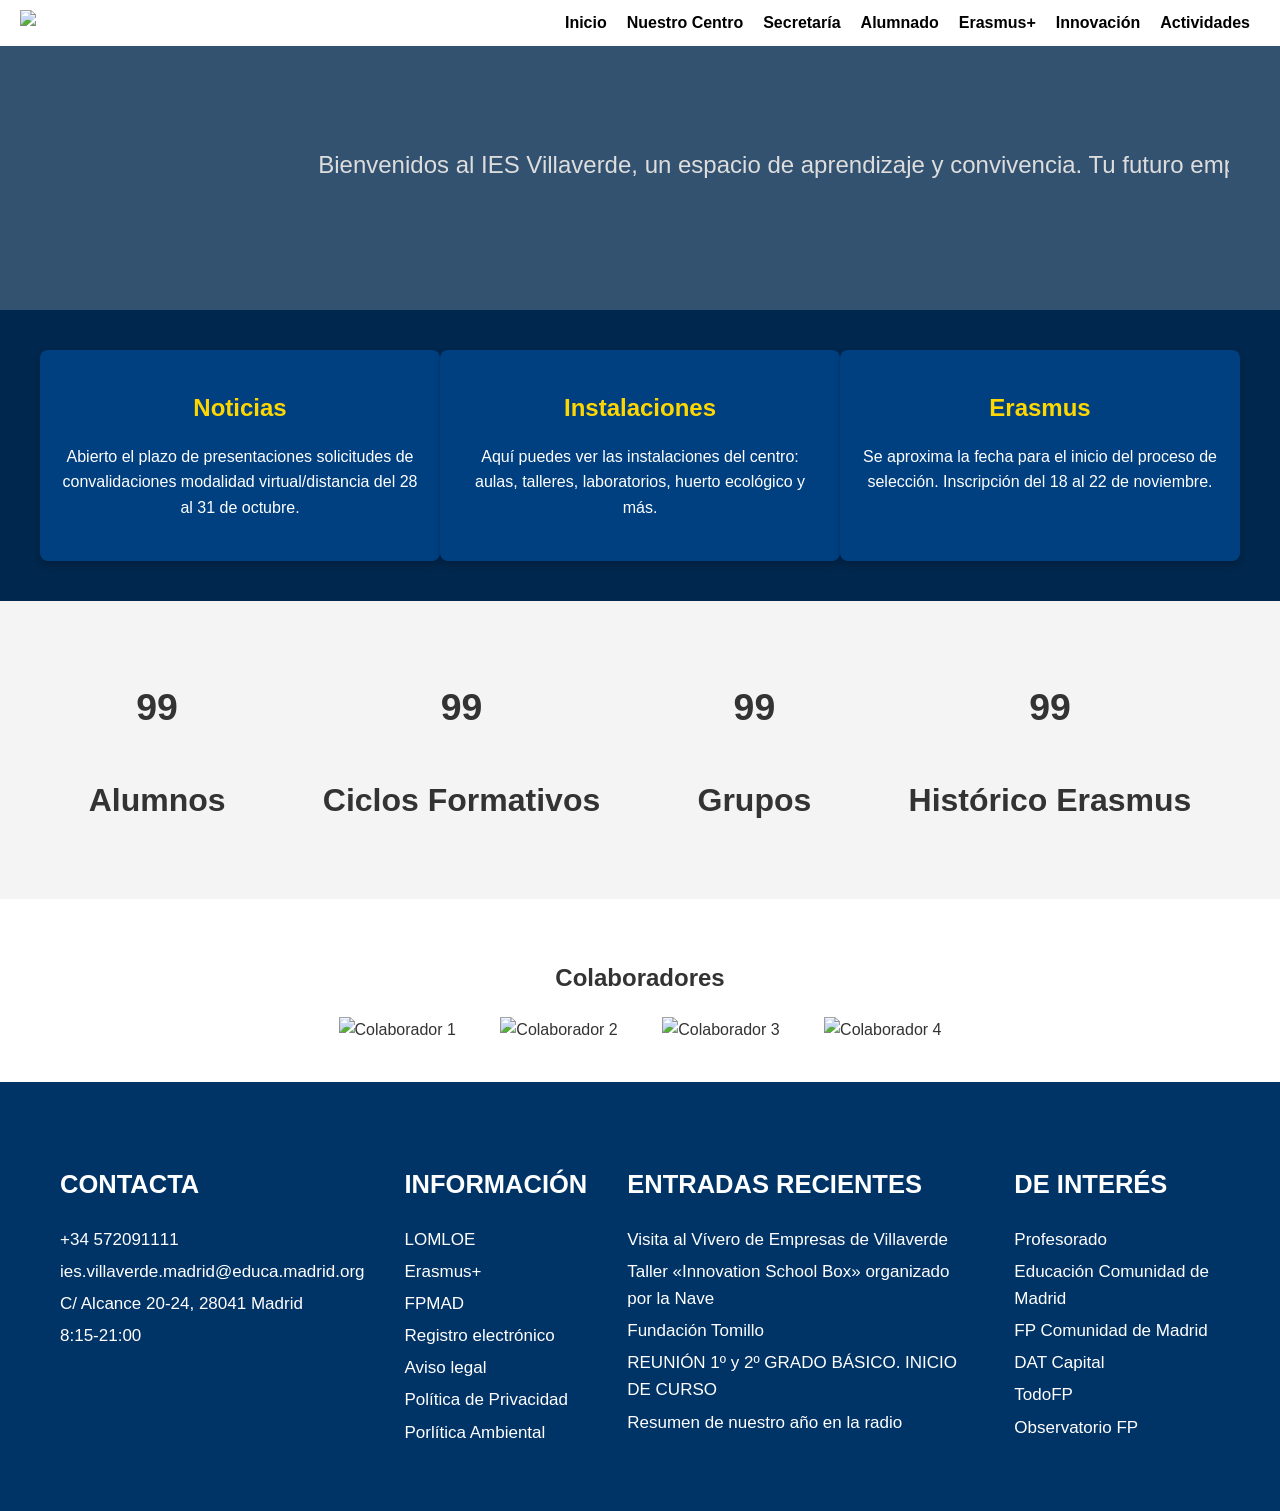
==== commit 67c647e7: "Upload 2 paginas" ====
--- a/Pagina_web_Insti/Index.html
+++ b/Pagina_web_Insti/Index.html
@@ -13,8 +13,8 @@
         </div>
         <nav class="navbar">
             <ul>
-                <li><a href="#inicio">Inicio</a></li>
-                <li><a href="#centro">Nuestro Centro</a></li>
+                <li><a href="Index.html">Inicio</a></li>
+                <li><a href="nuestro_centro.html">Nuestro Centro</a></li>
                 <li><a href="#secretaria">Secretaría</a></li>
                 <li><a href="#alumnado">Alumnado</a></li>
                 <li><a href="#erasmus">Erasmus+</a></li>
@@ -104,14 +104,42 @@
 
 <!-- Pie de página -->
 <footer class="footer">
-  <div class="contact-info">
-      <p>Tel: +34 572091111</p>
-      <p>Email: ies.villaverde.madrid@educa.madrid.org</p>
-      <p>Dirección: C/ Alcance 20-24, 28041 Madrid</p>
+  <div class="foot">
+  <div class="footdiv">
+    <h2>CONTACTA</h2>
+      <p>+34 572091111</p>
+      <p>ies.villaverde.madrid@educa.madrid.org</p>
+      <p>C/ Alcance 20-24, 28041 Madrid</p>
+      <p>8:15-21:00</p>
   </div>
-  <div class="legal">
-      <p>&copy; 2025 IES Villaverde. Todos los derechos reservados.</p>
+  <div class="footdiv">
+    <H2>INFORMACIÓN</H2>
+      <P>LOMLOE</P>
+      <P>Erasmus+</P>
+      <p>FPMAD</p>
+      <P>Registro electrónico</P>
+      <p>Aviso legal</p>
+      <p>Política de Privacidad</p>
+      <p>Porlítica Ambiental</p>
   </div>
+  <div class="footdiv">
+    <H2>ENTRADAS RECIENTES</H2>
+    <p>Visita al Vívero de Empresas de Villaverde</p>
+    <p>Taller «Innovation School Box» organizado por la Nave</p>
+    <p>Fundación Tomillo</p>
+    <p>REUNIÓN 1º y 2º GRADO BÁSICO. INICIO DE CURSO</p>
+    <p>Resumen de nuestro año en la radio</p>
+  </div>
+  <div class="footdiv">
+    <H2>DE INTERÉS</H2>
+    <p>Profesorado</p>
+    <p>Educación Comunidad de Madrid</p>
+    <p>FP Comunidad de Madrid</p>
+    <p>DAT Capital</p>
+    <p>TodoFP</p>
+    <p>Observatorio FP</p>
+  </div>
+</div>
 </footer>
 </body>
 </html>
--- a/Pagina_web_Insti/styles.css
+++ b/Pagina_web_Insti/styles.css
@@ -289,4 +289,17 @@
     padding: 10px;
     font-size: 0.9em;
   }
-  +  
+  .foot{
+    display: flex;
+    padding: 50px 0px;
+    padding-left: 30px;
+    padding-right: 30px;
+    margin: 0 --20px;
+    text-align: left;
+  }
+
+  .footdiv{
+    font-size: 17px;
+    padding: 0px 20px;
+  }
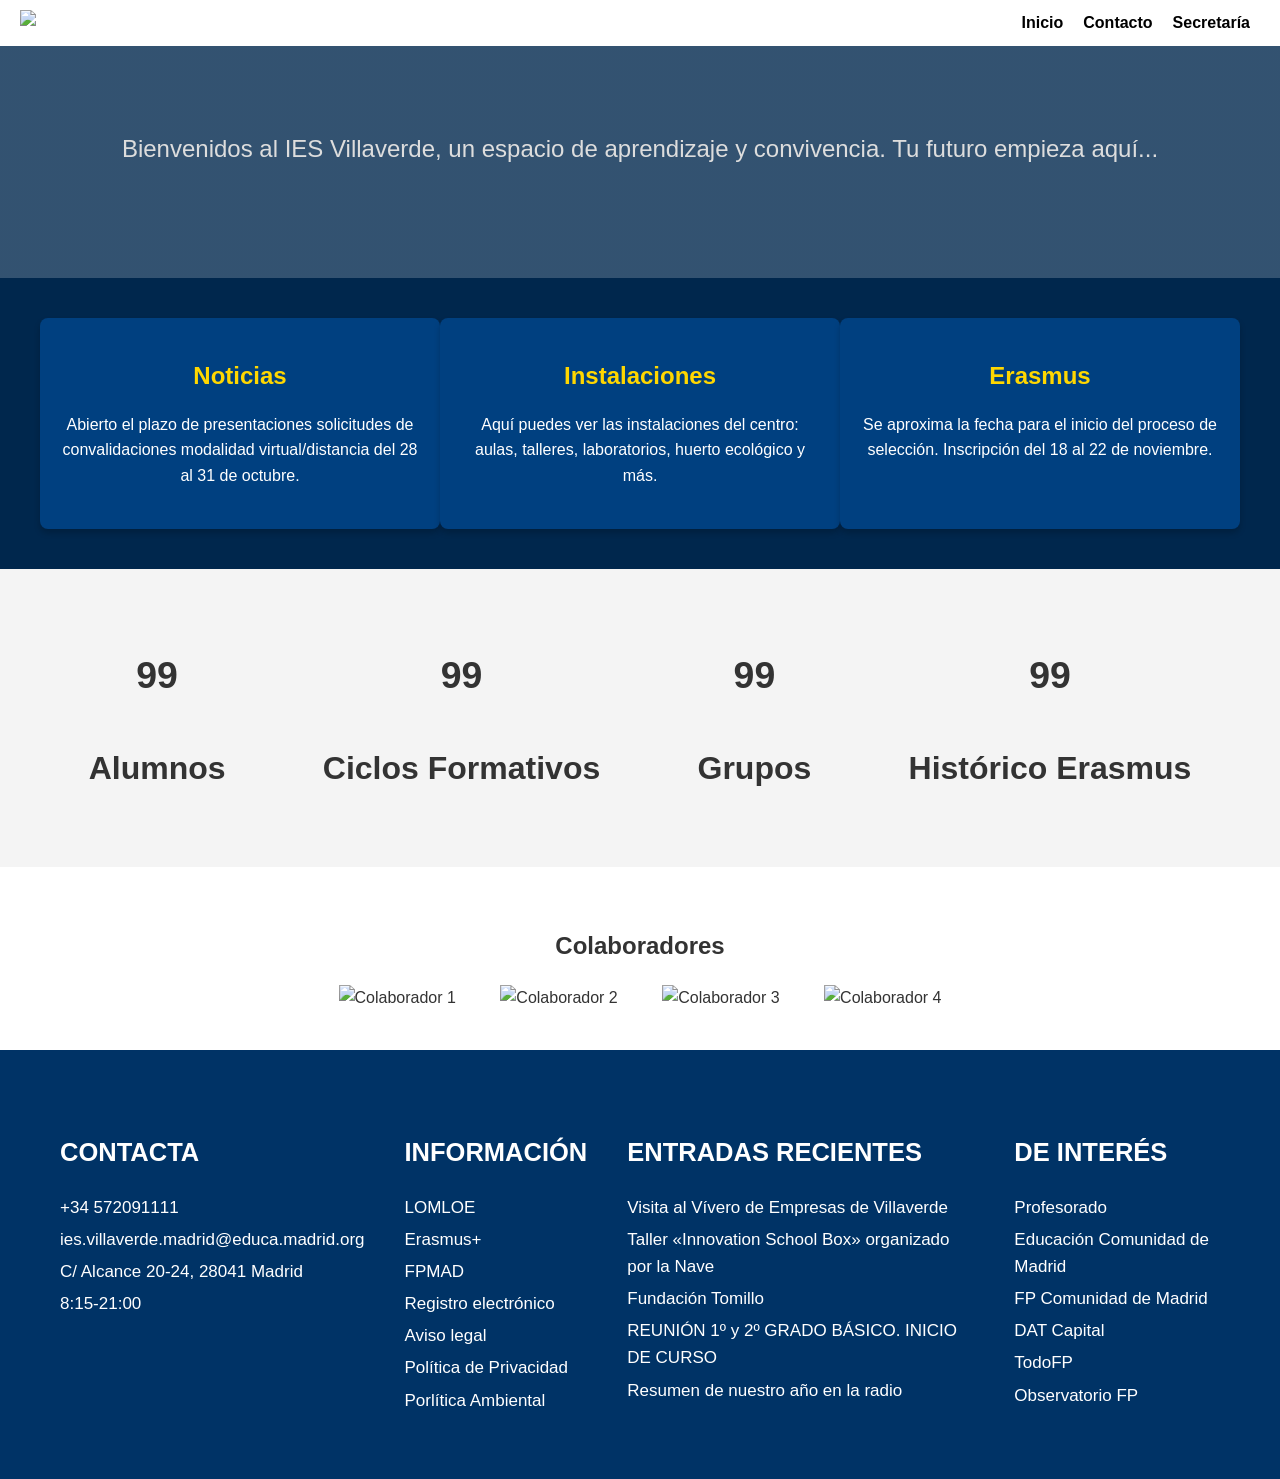
==== commit cb6db4f6: "Upload final" ====
--- a/Pagina_web_Insti/Index.html
+++ b/Pagina_web_Insti/Index.html
@@ -1,145 +1,136 @@
 <!DOCTYPE html>
 <html lang="es">
+
 <head>
-    <meta charset="UTF-8">
-    <meta name="viewport" content="width=device-width, initial-scale=1.0">
-    <title>IES Villaverde</title>
-    <link rel="stylesheet" href="styles.css">
+  <meta charset="UTF-8">
+  <meta name="viewport" content="width=device-width, initial-scale=1.0">
+  <title>IES Villaverde</title>
+  <link rel="stylesheet" href="styles.css">
 </head>
+
 <body>
-    <header class="header">
-        <div class="logo">
-            <img src="https://site.educa.madrid.org/ies.villaverde.madrid//wp-content/uploads/ies.villaverde.madrid/2021/03/cropped-cropped-ies-villaverde-logo.png" alt="IES Villaverde Logo">
-        </div>
-        <nav class="navbar">
-            <ul>
-                <li><a href="Index.html">Inicio</a></li>
-                <li><a href="nuestro_centro.html">Nuestro Centro</a></li>
-                <li><a href="#secretaria">Secretaría</a></li>
-                <li><a href="#alumnado">Alumnado</a></li>
-                <li><a href="#erasmus">Erasmus+</a></li>
-                <li><a href="#innovacion">Innovación</a></li>
-                <li><a href="#actividades">Actividades</a></li>
-            </ul>
-        </nav>
-    </header>
+  <header class="header">
+    <div class="logo">
+      <img
+        src="https://site.educa.madrid.org/ies.villaverde.madrid//wp-content/uploads/ies.villaverde.madrid/2021/03/cropped-cropped-ies-villaverde-logo.png"
+        alt="IES Villaverde Logo">
+    </div>
+    <nav class="navbar">
+      <ul>
+        <li><a href="Index.html">Inicio</a></li>
+        <li><a href="contacto.html">Contacto</a></li>
+        <li><a href="secretaria.html">Secretaría</a></li>
+      </ul>
+    </nav>
+  </header>
 
-    <main>
-        <section class="welcome">        <div class="slider">
-          <ul>
-            <li>
-              <div>
-                <h1>Bienvenida</h1>
-                <p>
-                  Bienvenidos al IES Villaverde, un espacio de aprendizaje y
-                  convivencia. Tu futuro empieza aquí...
-                </p>
-              </div>
-              <img
-                src="https://site.educa.madrid.org/ies.villaverde.madrid//wp-content/uploads/ies.villaverde.madrid/2023/01/BIENVENIDA_CONTENEDOR.png"
-                alt=""
-              />
-            </li>
-            <li>
-              <img
-                src="https://site.educa.madrid.org/ies.villaverde.madrid//wp-content/uploads/ies.villaverde.madrid/2022/12/contenedor_navidad.png"
-                alt=""
-              />
-            </li>
-            <li>
-              <img
-                src="https://site.educa.madrid.org/ies.villaverde.madrid//wp-content/uploads/ies.villaverde.madrid/2023/04/Jornada_intercultural_II_IESVILLAVERDE.png"
-                alt=""
-              />
-            </li>
-          </ul>
-        </div>
-        </section>
+  <main>
+    <section class="welcome">
+      <div class="principal">
+              <p>
+                Bienvenidos al IES Villaverde, un espacio de aprendizaje y
+                convivencia. Tu futuro empieza aquí...
+              </p>
+            </div>
+            <img
+              src="https://site.educa.madrid.org/ies.villaverde.madrid//wp-content/uploads/ies.villaverde.madrid/2023/01/BIENVENIDA_CONTENEDOR.png"
+              alt="" />
+    </section>
 
 
-        <section class="info-cards">
-          <div class="card">
-              <h2>Noticias</h2>
-              <p>Abierto el plazo de presentaciones solicitudes de convalidaciones modalidad virtual/distancia del 28 al 31 de octubre.</p>
-          </div>
-          <div class="card">
-              <h2>Instalaciones</h2>
-              <p>Aquí puedes ver las instalaciones del centro: aulas, talleres, laboratorios, huerto ecológico y más.</p>
-          </div>
-          <div class="card">
-              <h2>Erasmus</h2>
-              <p>Se aproxima la fecha para el inicio del proceso de selección. Inscripción del 18 al 22 de noviembre.</p>
-          </div>
-      </section>
-<!-- Sección de estadísticas -->
-<section class="statistics">
-  <div class="stat">
-      <h3>99</h3>
-      <p>Alumnos</p>
-  </div>
-  <div class="stat">
-      <h3>99</h3>
-      <p>Ciclos Formativos</p>
-  </div>
-  <div class="stat">
-      <h3>99</h3>
-      <p>Grupos</p>
-  </div>
-  <div class="stat">
-      <h3>99</h3>
-      <p>Histórico Erasmus</p>
-  </div>
-</section>
+    <section class="info-cards">
+      <div class="card">
+        <h2>Noticias</h2>
+        <p>Abierto el plazo de presentaciones solicitudes de convalidaciones modalidad virtual/distancia del 28 al 31 de
+          octubre.</p>
+      </div>
+      <div class="card">
+        <h2>Instalaciones</h2>
+        <p>Aquí puedes ver las instalaciones del centro: aulas, talleres, laboratorios, huerto ecológico y más.</p>
+      </div>
+      <div class="card">
+        <h2>Erasmus</h2>
+        <p>Se aproxima la fecha para el inicio del proceso de selección. Inscripción del 18 al 22 de noviembre.</p>
+      </div>
+    </section>
+    <!-- Sección de estadísticas -->
+    <section class="statistics">
+      <div class="stat">
+        <h3>99</h3>
+        <p>Alumnos</p>
+      </div>
+      <div class="stat">
+        <h3>99</h3>
+        <p>Ciclos Formativos</p>
+      </div>
+      <div class="stat">
+        <h3>99</h3>
+        <p>Grupos</p>
+      </div>
+      <div class="stat">
+        <h3>99</h3>
+        <p>Histórico Erasmus</p>
+      </div>
+    </section>
 
-<!-- Sección de colaboradores -->
-<section class="collaborators">
-  <h2>Colaboradores</h2>
-  <div class="logos">
-      <img src="https://site.educa.madrid.org/ies.villaverde.madrid//wp-content/uploads/ies.villaverde.madrid/2021/04/FNAC.jpeg" alt="Colaborador 1">
-      <img src="https://site.educa.madrid.org/ies.villaverde.madrid//wp-content/uploads/ies.villaverde.madrid/2022/11/INSIGNIA_EMLAB_5.png" alt="Colaborador 2">
-      <img src="https://site.educa.madrid.org/ies.villaverde.madrid//wp-content/uploads/ies.villaverde.madrid/2021/06/logo-exe-300-01.png" alt="Colaborador 3">
-      <img src="https://site.educa.madrid.org/ies.villaverde.madrid//wp-content/uploads/ies.villaverde.madrid/2021/04/ucdconwaylab.jpg" alt="Colaborador 4">
-  </div>
-</section>
+    <!-- Sección de colaboradores -->
+    <section class="collaborators">
+      <h2>Colaboradores</h2>
+      <div class="logos">
+        <img
+          src="https://site.educa.madrid.org/ies.villaverde.madrid//wp-content/uploads/ies.villaverde.madrid/2021/04/FNAC.jpeg"
+          alt="Colaborador 1">
+        <img
+          src="https://site.educa.madrid.org/ies.villaverde.madrid//wp-content/uploads/ies.villaverde.madrid/2022/11/INSIGNIA_EMLAB_5.png"
+          alt="Colaborador 2">
+        <img
+          src="https://site.educa.madrid.org/ies.villaverde.madrid//wp-content/uploads/ies.villaverde.madrid/2021/06/logo-exe-300-01.png"
+          alt="Colaborador 3">
+        <img
+          src="https://site.educa.madrid.org/ies.villaverde.madrid//wp-content/uploads/ies.villaverde.madrid/2021/04/ucdconwaylab.jpg"
+          alt="Colaborador 4">
+      </div>
+    </section>
 
-<!-- Pie de página -->
-<footer class="footer">
-  <div class="foot">
-  <div class="footdiv">
-    <h2>CONTACTA</h2>
-      <p>+34 572091111</p>
-      <p>ies.villaverde.madrid@educa.madrid.org</p>
-      <p>C/ Alcance 20-24, 28041 Madrid</p>
-      <p>8:15-21:00</p>
-  </div>
-  <div class="footdiv">
-    <H2>INFORMACIÓN</H2>
-      <P>LOMLOE</P>
-      <P>Erasmus+</P>
-      <p>FPMAD</p>
-      <P>Registro electrónico</P>
-      <p>Aviso legal</p>
-      <p>Política de Privacidad</p>
-      <p>Porlítica Ambiental</p>
-  </div>
-  <div class="footdiv">
-    <H2>ENTRADAS RECIENTES</H2>
-    <p>Visita al Vívero de Empresas de Villaverde</p>
-    <p>Taller «Innovation School Box» organizado por la Nave</p>
-    <p>Fundación Tomillo</p>
-    <p>REUNIÓN 1º y 2º GRADO BÁSICO. INICIO DE CURSO</p>
-    <p>Resumen de nuestro año en la radio</p>
-  </div>
-  <div class="footdiv">
-    <H2>DE INTERÉS</H2>
-    <p>Profesorado</p>
-    <p>Educación Comunidad de Madrid</p>
-    <p>FP Comunidad de Madrid</p>
-    <p>DAT Capital</p>
-    <p>TodoFP</p>
-    <p>Observatorio FP</p>
-  </div>
-</div>
-</footer>
+    <!-- Pie de página -->
+    <footer class="footer">
+      <div class="foot">
+        <div class="footdiv">
+          <h2>CONTACTA</h2>
+          <p>+34 572091111</p>
+          <p>ies.villaverde.madrid@educa.madrid.org</p>
+          <p>C/ Alcance 20-24, 28041 Madrid</p>
+          <p>8:15-21:00</p>
+        </div>
+        <div class="footdiv">
+          <H2>INFORMACIÓN</H2>
+          <P>LOMLOE</P>
+          <P>Erasmus+</P>
+          <p>FPMAD</p>
+          <P>Registro electrónico</P>
+          <p>Aviso legal</p>
+          <p>Política de Privacidad</p>
+          <p>Porlítica Ambiental</p>
+        </div>
+        <div class="footdiv">
+          <H2>ENTRADAS RECIENTES</H2>
+          <p>Visita al Vívero de Empresas de Villaverde</p>
+          <p>Taller «Innovation School Box» organizado por la Nave</p>
+          <p>Fundación Tomillo</p>
+          <p>REUNIÓN 1º y 2º GRADO BÁSICO. INICIO DE CURSO</p>
+          <p>Resumen de nuestro año en la radio</p>
+        </div>
+        <div class="footdiv">
+          <H2>DE INTERÉS</H2>
+          <p>Profesorado</p>
+          <p>Educación Comunidad de Madrid</p>
+          <p>FP Comunidad de Madrid</p>
+          <p>DAT Capital</p>
+          <p>TodoFP</p>
+          <p>Observatorio FP</p>
+        </div>
+      </div>
+    </footer>
 </body>
+
 </html>
--- a/Pagina_web_Insti/styles.css
+++ b/Pagina_web_Insti/styles.css
@@ -44,21 +44,23 @@
 /* Welcome Section */
 .welcome {
   text-align: center;
-  background: linear-gradient(to bottom, rgba(0,39,77,0.8), rgba(0,39,77,0.8)), url('https://site.educa.madrid.org/ies.villaverde.madrid//wp-content/uploads/ies.villaverde.madrid/2023/01/BIENVENIDA_CONTENEDOR.png');
+  background: linear-gradient(
+      to bottom,
+      rgba(0, 39, 77, 0.8),
+      rgba(0, 39, 77, 0.8)
+    ),
+    url("https://site.educa.madrid.org/ies.villaverde.madrid//wp-content/uploads/ies.villaverde.madrid/2023/01/BIENVENIDA_CONTENEDOR.png");
   background-size: cover;
   background-position: center;
   color: white;
-  padding: 60px 20px;
-}
-
+  padding: 60px 10px;
+}
 
 .welcome h1 {
   position: absolute;
   top: 250%;
   left: 50%;
-  transform: translate(-50%, -50%);
-  z-index: 10; /* Asegura que el texto esté sobre el slider */
-  background-color: rgba(0, 0, 0, 0.5); /* Fondo semitransparente */
+  text-align: center;
   color: white;
   padding: 10px 20px;
   border-radius: 5px;
@@ -66,10 +68,10 @@
   text-transform: uppercase;
 }
 
-
 .welcome p {
   font-size: 1.5em;
   color: #ddd;
+  text-align: center;
 }
 
 /* Info Cards Section */
@@ -77,7 +79,7 @@
   display: flex;
   justify-content: space-around;
   padding: 40px;
-  background: #00274D;
+  background: #00274d;
   color: white;
 }
 
@@ -98,20 +100,20 @@
 
 .card h2 {
   font-size: 1.5em;
-  color: #FFD700;
+  color: #ffd700;
   margin-bottom: 10px;
 }
 
 .card p {
   font-size: 1em;
-  color: #FFF;
+  color: #fff;
   margin-bottom: 20px;
 }
 
 .card button {
-  background: #FFD700;
-  border: none;
-  color: #00274D;
+  background: #ffd700;
+  border: none;
+  color: #00274d;
   padding: 10px 20px;
   border-radius: 5px;
   cursor: pointer;
@@ -119,7 +121,7 @@
 }
 
 .card button:hover {
-  background: #FFC107;
+  background: #ffc107;
 }
 
 /* Statistics Section */
@@ -127,7 +129,7 @@
   display: flex;
   justify-content: space-around;
   padding: 40px;
-  background: #F4F4F4;
+  background: #f4f4f4;
   color: #333;
   text-align: center;
 }
@@ -146,7 +148,7 @@
 .collaborators {
   text-align: center;
   padding: 40px;
-  background: #FFF;
+  background: #fff;
 }
 
 .collaborators img {
@@ -165,7 +167,7 @@
   flex-direction: column;
   justify-content: center;
   align-items: center;
-  background-color: #00274D;
+  background-color: #00274d;
   color: white;
   padding: 20px 0;
   font-size: 0.9em;
@@ -190,116 +192,79 @@
 .footer p {
   margin: 5px 0;
 }
-
-.slider {
-  position: relative;
-  width: 95%;
-  margin: auto;
-  overflow: hidden;
-}
-
-
-.slider ul {
-	display: flex;
-	padding: 0;
-	width: 400%;
-	
-	animation: cambio 20s infinite alternate linear;
-}
-
-.slider li {
-	width: 100%;
-	list-style: none;
-}
-
-.slider img {
-	width: 100%;
-}
-
-@keyframes cambio {
-	0% {margin-left: 0;}
-	20% {margin-left: 0;}
-	
-	25% {margin-left: -100%;}
-	45% {margin-left: -100%;}
-	
-	50% {margin-left: -200%;}
-	70% {margin-left: -200%;}
-	
-	75% {margin-left: -300%;}
-	100% {margin-left: -300%;}
-}
-
-  /* Info Cards Section */
+.principal {
+  width: 100%;
+}
+
+/* Info Cards Section */
 .info-cards {
-    display: flex;
-    justify-content: space-around;
-    padding: 40px;
-    background: #00274D;
-    color: white;
+  display: flex;
+  justify-content: space-around;
+  padding: 40px;
+  background: #00274d;
+  color: white;
 }
 
 .card {
-    background: #004080;
-    border: none;
-    border-radius: 8px;
-    padding: 20px;
-    text-align: center;
-    width: 30%;
-    box-shadow: 0 4px 6px rgba(0, 0, 0, 0.2);
-    transition: transform 0.3s;
+  background: #004080;
+  border: none;
+  border-radius: 8px;
+  padding: 20px;
+  text-align: center;
+  width: 30%;
+  box-shadow: 0 4px 6px rgba(0, 0, 0, 0.2);
+  transition: transform 0.3s;
 }
 
 .card:hover {
-    transform: scale(1.05);
+  transform: scale(1.05);
 }
 
 .card h2 {
-    font-size: 1.5em;
-    color: #FFD700;
-    margin-bottom: 10px;
+  font-size: 1.5em;
+  color: #ffd700;
+  margin-bottom: 10px;
 }
 
 .card p {
-    font-size: 1em;
-    color: #FFF;
-    margin-bottom: 20px;
+  font-size: 1em;
+  color: #fff;
+  margin-bottom: 20px;
 }
 
 .card button {
-    background: #FFD700;
-    border: none;
-    color: #00274D;
-    padding: 10px 20px;
-    border-radius: 5px;
-    cursor: pointer;
-    font-weight: bold;
+  background: #ffd700;
+  border: none;
+  color: #00274d;
+  padding: 10px 20px;
+  border-radius: 5px;
+  cursor: pointer;
+  font-weight: bold;
 }
 
 .card button:hover {
-    background: #FFC107;
-}
-
-  
-  /* Footer */
-  .footer {
-    background-color: #003366;
-    color: white;
-    text-align: center;
-    padding: 10px;
-    font-size: 0.9em;
-  }
-  
-  .foot{
-    display: flex;
-    padding: 50px 0px;
-    padding-left: 30px;
-    padding-right: 30px;
-    margin: 0 --20px;
-    text-align: left;
-  }
-
-  .footdiv{
-    font-size: 17px;
-    padding: 0px 20px;
-  }+  background: #ffc107;
+}
+
+/* Footer */
+.footer {
+  background-color: #003366;
+  color: white;
+  text-align: center;
+  padding: 10px;
+  font-size: 0.9em;
+}
+
+.foot {
+  display: flex;
+  padding: 50px 0px;
+  padding-left: 30px;
+  padding-right: 30px;
+  margin: 0 --20px;
+  text-align: left;
+}
+
+.footdiv {
+  font-size: 17px;
+  padding: 0px 20px;
+}
